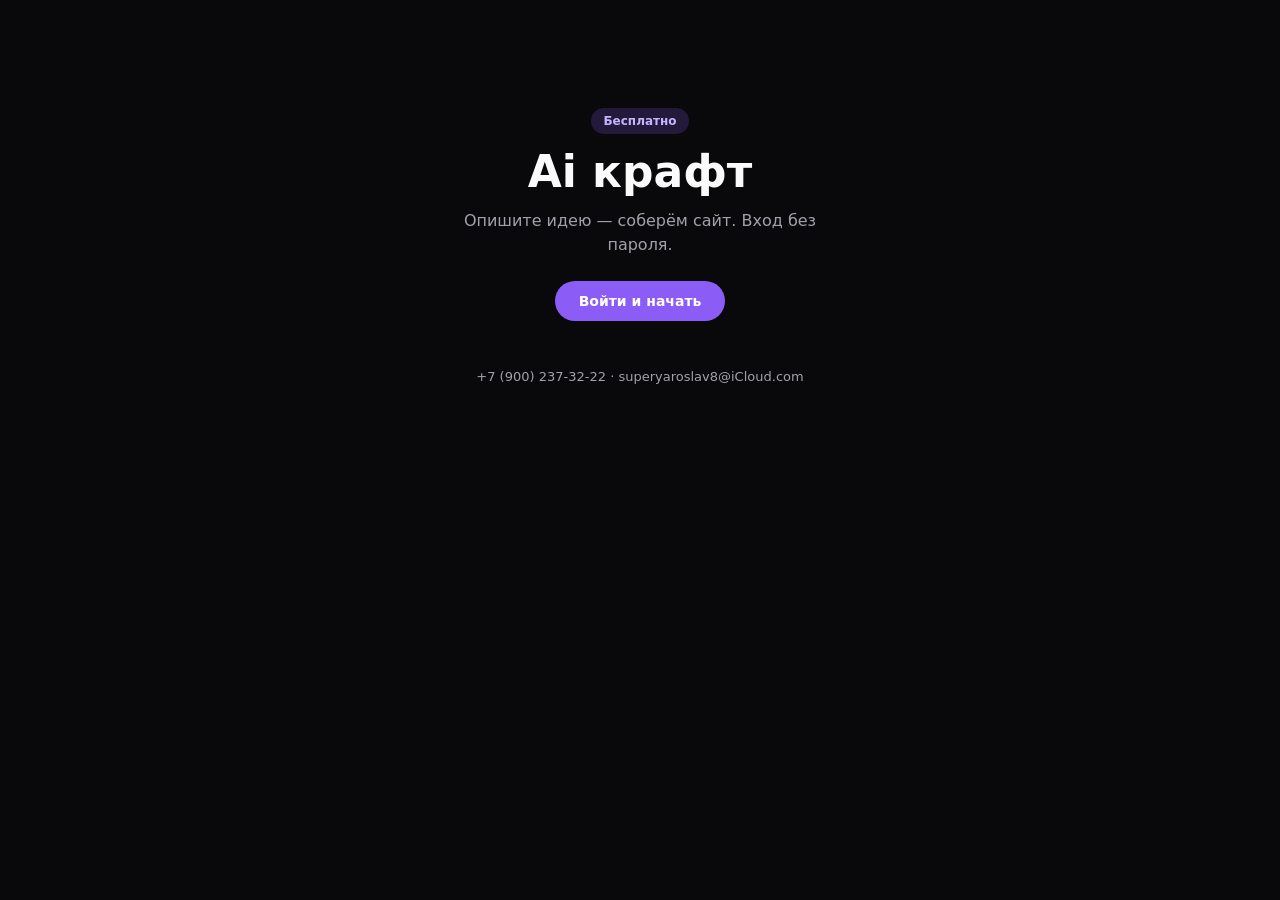
==== index.html @ 5e1bddd2 "Ai крафт: чистый продукт — вход, сборка, медиа, нейро, настройки" ====
<!DOCTYPE html>
<html lang="ru">
<head>
  <meta charset="UTF-8">
  <meta name="viewport" content="width=device-width, initial-scale=1">
  <title>Ai крафт</title>
  <link rel="stylesheet" href="css/app.css">
</head>
<body>
  <div class="wrap center">
    <p class="badge">Бесплатно</p>
    <h1>Ai крафт</h1>
    <p class="lead">Опишите идею — соберём сайт. Вход без пароля.</p>
    <a class="btn" href="app.html">Войти и начать</a>
    <footer class="foot">
      <a href="tel:+79002373222">+7 (900) 237-32-22</a>
      ·
      <a href="mailto:superyaroslav8@iCloud.com">superyaroslav8@iCloud.com</a>
    </footer>
  </div>
  <script>
    try {
      if (localStorage.getItem('ak_session')) location.replace('app.html#sites');
    } catch (e) {}
  </script>
</body>
</html>
---- css/app.css ----
*{box-sizing:border-box;margin:0;padding:0}
:root{--bg:#09090b;--card:#16161a;--border:#2a2a30;--text:#fafafa;--muted:#a1a1aa;--accent:#8b5cf6}
[data-theme=light]{--bg:#f4f4f5;--card:#fff;--border:#e4e4e7;--text:#18181b;--muted:#71717a}
html,body{min-height:100%;font-family:system-ui,-apple-system,sans-serif;background:var(--bg);color:var(--text)}
a{color:var(--accent);text-decoration:none}
.wrap{max-width:960px;margin:0 auto;padding:24px 16px}
.center{text-align:center;padding-top:12vh}
.badge{display:inline-block;padding:6px 12px;border-radius:999px;background:rgba(139,92,246,.2);color:#c4b5fd;font-size:12px;font-weight:600;margin-bottom:12px}
h1{font-size:clamp(28px,6vw,44px);margin-bottom:12px}
.lead{color:var(--muted);font-size:16px;max-width:420px;margin:0 auto 24px;line-height:1.5}
.btn{display:inline-block;padding:12px 24px;background:var(--accent);color:#fff!important;border-radius:999px;font-weight:600;border:0;cursor:pointer;font-size:14px}
.btn:disabled{opacity:.5}
.btn-ghost{background:transparent;border:1px solid var(--border);color:var(--text)!important}
.foot{margin-top:48px;font-size:13px;color:var(--muted)}
.foot a{color:var(--muted)}
.app{display:flex;min-height:100vh}
.side{width:220px;border-right:1px solid var(--border);padding:16px 12px;background:var(--card);position:fixed;inset:0 auto 0 0}
.side .brand{font-weight:700;padding:8px 10px;margin-bottom:16px}
.side nav a{display:block;padding:10px 12px;border-radius:10px;color:var(--muted);font-size:13px;margin-bottom:2px}
.side nav a.on,.side nav a:hover{background:rgba(139,92,246,.15);color:var(--accent)}
.side .user{position:absolute;bottom:16px;left:12px;right:12px;font-size:12px;color:var(--muted)}
.main{margin-left:220px;flex:1;padding:24px 20px;min-width:0}
.page{display:none}.page.on{display:block}
h2{font-size:22px;margin-bottom:8px}
.sub{color:var(--muted);font-size:14px;margin-bottom:20px}
.card{background:var(--card);border:1px solid var(--border);border-radius:16px;padding:16px;margin-bottom:12px}
.grid{display:grid;grid-template-columns:1fr 1fr;gap:16px}
@media(max-width:800px){.side{display:none}.main{margin-left:0;padding-bottom:80px}.grid{grid-template-columns:1fr}.mob{display:flex!important}}
.mob{display:none;position:fixed;bottom:0;left:0;right:0;background:var(--card);border-top:1px solid var(--border);padding:8px;justify-content:space-around}
.mob a{font-size:11px;color:var(--muted);padding:8px}
.mob a.on{color:var(--accent)}
label{display:block;font-size:12px;color:var(--muted);margin:10px 0 6px}
input,textarea,select{width:100%;padding:11px 12px;border-radius:12px;border:1px solid var(--border);background:var(--bg);color:var(--text);font:inherit}
textarea{min-height:100px;resize:vertical}
.chips{display:flex;gap:8px;flex-wrap:wrap;margin:10px 0}
.chip{padding:8px 12px;border-radius:999px;border:1px solid var(--border);font-size:12px;cursor:pointer;background:var(--bg)}
.chip.on{border-color:var(--accent);color:var(--accent);background:rgba(139,92,246,.12)}
.preview{min-height:360px;border:1px solid var(--border);border-radius:16px;overflow:hidden;background:#fff}
.preview iframe{width:100%;height:400px;border:0}
.meta{font-size:12px;color:var(--accent);margin:4px 0 8px}
.actions{display:flex;gap:8px;flex-wrap:wrap;margin-top:10px}
.actions button,.actions a{font-size:12px;padding:7px 12px;border-radius:8px;border:1px solid var(--border);background:var(--bg);color:var(--muted);cursor:pointer}
.empty{text-align:center;padding:40px;border:1px dashed var(--border);border-radius:16px;color:var(--muted)}
.row{display:flex;align-items:center;justify-content:space-between;gap:12px;padding:14px;border:1px solid var(--border);border-radius:12px;margin-bottom:10px;background:var(--card)}
.toast{position:fixed;bottom:24px;left:50%;transform:translateX(-50%);background:var(--card);border:1px solid var(--border);padding:10px 16px;border-radius:10px;font-size:13px;opacity:0;transition:.2s;z-index:50}
.toast.on{opacity:1}
#chat{height:320px;overflow:auto;border:1px solid var(--border);border-radius:12px;padding:12px;margin-bottom:10px;background:var(--bg)}
.msg{margin:8px 0;padding:10px 12px;border-radius:12px;font-size:14px;line-height:1.45;max-width:90%}
.msg.bot{background:var(--card)}
.msg.me{background:var(--accent);color:#fff;margin-left:auto}
.chat-form{display:flex;gap:8px}
.chat-form input{flex:1}
img.gen{width:100%;border-radius:12px;display:block}
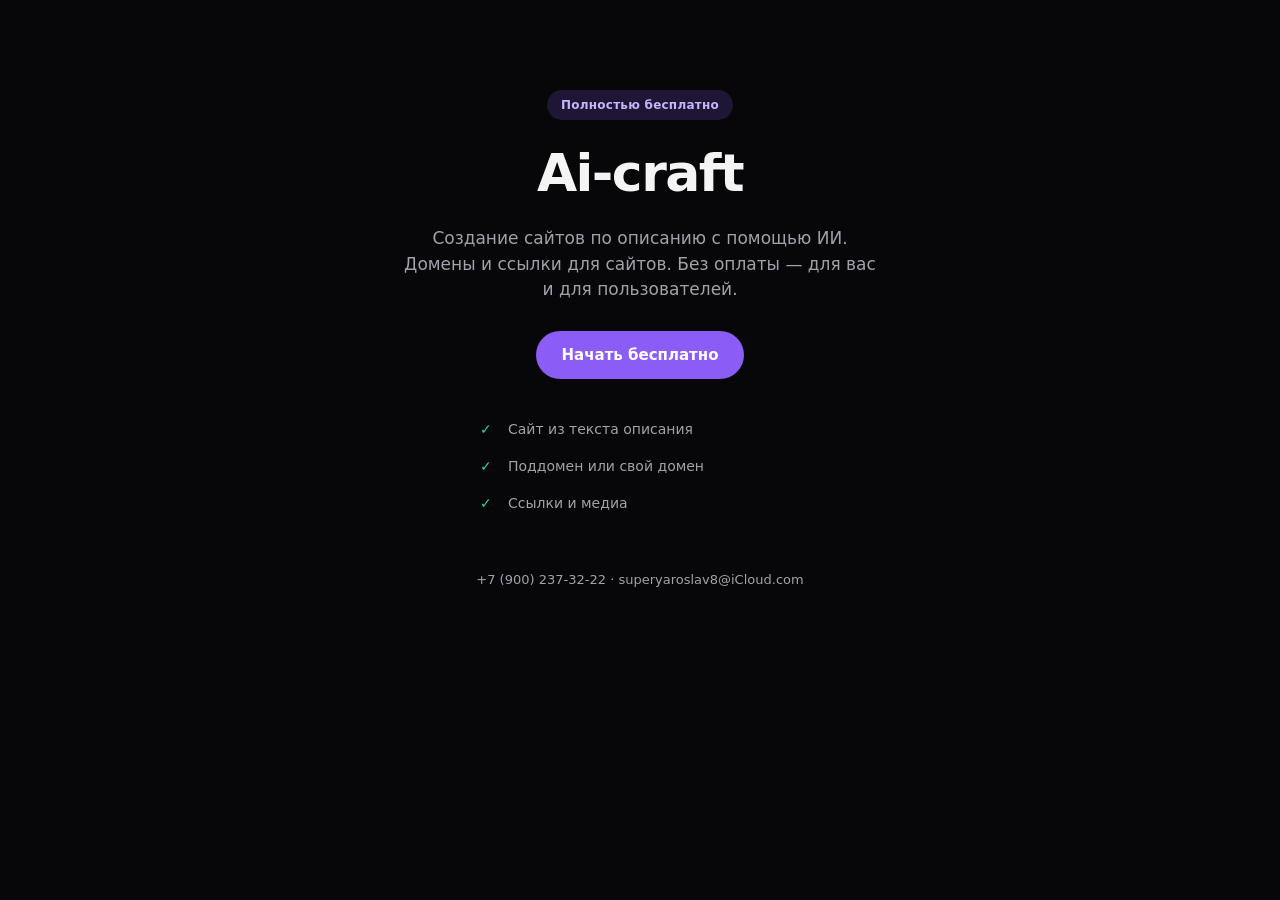
==== commit 08f394f1: "Ai-craft: name, description, clearer UX, working free tools" ====
--- a/index.html
+++ b/index.html
@@ -3,15 +3,21 @@
 <head>
   <meta charset="UTF-8">
   <meta name="viewport" content="width=device-width, initial-scale=1">
-  <title>Ai крафт</title>
+  <title>Ai-craft — сайты по описанию</title>
+  <meta name="description" content="Создание сайтов по описанию с помощью искусственного интеллекта и создание доменов и ссылок для сайтов полностью бесплатно.">
   <link rel="stylesheet" href="css/app.css">
 </head>
 <body>
   <div class="wrap center">
-    <p class="badge">Бесплатно</p>
-    <h1>Ai крафт</h1>
-    <p class="lead">Опишите идею — соберём сайт. Вход без пароля.</p>
-    <a class="btn" href="app.html">Войти и начать</a>
+    <p class="badge">Полностью бесплатно</p>
+    <h1>Ai-craft</h1>
+    <p class="lead">Создание сайтов по описанию с помощью ИИ. Домены и ссылки для сайтов. Без оплаты — для вас и для пользователей.</p>
+    <a class="btn" href="app.html">Начать бесплатно</a>
+    <ul class="bullets">
+      <li>Сайт из текста описания</li>
+      <li>Поддомен или свой домен</li>
+      <li>Ссылки и медиа</li>
+    </ul>
     <footer class="foot">
       <a href="tel:+79002373222">+7 (900) 237-32-22</a>
       ·
--- a/css/app.css
+++ b/css/app.css
@@ -1,53 +1,63 @@
 *{box-sizing:border-box;margin:0;padding:0}
-:root{--bg:#09090b;--card:#16161a;--border:#2a2a30;--text:#fafafa;--muted:#a1a1aa;--accent:#8b5cf6}
+:root{--bg:#07070a;--card:#121218;--border:#2a2a35;--text:#f4f4f5;--muted:#a1a1aa;--accent:#8b5cf6;--ok:#34d399}
 [data-theme=light]{--bg:#f4f4f5;--card:#fff;--border:#e4e4e7;--text:#18181b;--muted:#71717a}
-html,body{min-height:100%;font-family:system-ui,-apple-system,sans-serif;background:var(--bg);color:var(--text)}
+html,body{min-height:100%;font-family:system-ui,-apple-system,Segoe UI,sans-serif;background:var(--bg);color:var(--text);line-height:1.5}
 a{color:var(--accent);text-decoration:none}
-.wrap{max-width:960px;margin:0 auto;padding:24px 16px}
-.center{text-align:center;padding-top:12vh}
-.badge{display:inline-block;padding:6px 12px;border-radius:999px;background:rgba(139,92,246,.2);color:#c4b5fd;font-size:12px;font-weight:600;margin-bottom:12px}
-h1{font-size:clamp(28px,6vw,44px);margin-bottom:12px}
-.lead{color:var(--muted);font-size:16px;max-width:420px;margin:0 auto 24px;line-height:1.5}
-.btn{display:inline-block;padding:12px 24px;background:var(--accent);color:#fff!important;border-radius:999px;font-weight:600;border:0;cursor:pointer;font-size:14px}
-.btn:disabled{opacity:.5}
-.btn-ghost{background:transparent;border:1px solid var(--border);color:var(--text)!important}
+.wrap{max-width:980px;margin:0 auto;padding:24px 16px}
+.center{text-align:center;padding-top:10vh}
+.badge{display:inline-block;padding:6px 14px;border-radius:999px;background:rgba(139,92,246,.18);color:#c4b5fd;font-size:12px;font-weight:600;margin-bottom:14px;letter-spacing:.02em}
+h1{font-size:clamp(32px,7vw,52px);margin-bottom:14px;letter-spacing:-.03em;font-weight:700}
+.lead{color:var(--muted);font-size:17px;max-width:480px;margin:0 auto 28px}
+.btn{display:inline-flex;align-items:center;justify-content:center;padding:13px 26px;background:var(--accent);color:#fff!important;border-radius:999px;font-weight:600;border:0;cursor:pointer;font-size:15px;transition:transform .15s,opacity .15s}
+.btn:hover{transform:translateY(-1px)}
+.btn:disabled{opacity:.5;cursor:not-allowed}
+.btn-block{width:100%}
+.bullets{list-style:none;margin:32px auto 0;max-width:320px;text-align:left;color:var(--muted);font-size:14px}
+.bullets li{padding:8px 0 8px 28px;position:relative}
+.bullets li::before{content:"✓";position:absolute;left:0;color:var(--ok);font-weight:700}
 .foot{margin-top:48px;font-size:13px;color:var(--muted)}
 .foot a{color:var(--muted)}
+.foot a:hover{color:var(--accent)}
 .app{display:flex;min-height:100vh}
-.side{width:220px;border-right:1px solid var(--border);padding:16px 12px;background:var(--card);position:fixed;inset:0 auto 0 0}
-.side .brand{font-weight:700;padding:8px 10px;margin-bottom:16px}
-.side nav a{display:block;padding:10px 12px;border-radius:10px;color:var(--muted);font-size:13px;margin-bottom:2px}
-.side nav a.on,.side nav a:hover{background:rgba(139,92,246,.15);color:var(--accent)}
-.side .user{position:absolute;bottom:16px;left:12px;right:12px;font-size:12px;color:var(--muted)}
-.main{margin-left:220px;flex:1;padding:24px 20px;min-width:0}
+.side{width:230px;border-right:1px solid var(--border);padding:18px 12px;background:var(--card);position:fixed;inset:0 auto 0 0;z-index:20}
+.side .brand{font-weight:700;font-size:18px;padding:8px 12px;margin-bottom:18px;letter-spacing:-.02em}
+.side nav a{display:block;padding:11px 12px;border-radius:11px;color:var(--muted);font-size:13px;margin-bottom:3px;font-weight:500}
+.side nav a.on,.side nav a:hover{background:rgba(139,92,246,.14);color:var(--accent)}
+.side .user{position:absolute;bottom:18px;left:12px;right:12px;font-size:12px;color:var(--muted);padding-top:12px;border-top:1px solid var(--border)}
+.side .user strong{display:block;color:var(--text);margin-bottom:6px;font-size:13px}
+.main{margin-left:230px;flex:1;padding:28px 24px 40px;min-width:0}
 .page{display:none}.page.on{display:block}
-h2{font-size:22px;margin-bottom:8px}
-.sub{color:var(--muted);font-size:14px;margin-bottom:20px}
-.card{background:var(--card);border:1px solid var(--border);border-radius:16px;padding:16px;margin-bottom:12px}
-.grid{display:grid;grid-template-columns:1fr 1fr;gap:16px}
-@media(max-width:800px){.side{display:none}.main{margin-left:0;padding-bottom:80px}.grid{grid-template-columns:1fr}.mob{display:flex!important}}
-.mob{display:none;position:fixed;bottom:0;left:0;right:0;background:var(--card);border-top:1px solid var(--border);padding:8px;justify-content:space-around}
-.mob a{font-size:11px;color:var(--muted);padding:8px}
+h2{font-size:24px;margin-bottom:6px;font-weight:700;letter-spacing:-.02em}
+.sub{color:var(--muted);font-size:14px;margin-bottom:22px}
+.card{background:var(--card);border:1px solid var(--border);border-radius:16px;padding:18px;margin-bottom:12px}
+.grid{display:grid;grid-template-columns:1fr 1.05fr;gap:18px}
+@media(max-width:860px){.side{display:none}.main{margin-left:0;padding:20px 14px 88px}.grid{grid-template-columns:1fr}.mob{display:flex!important}}
+.mob{display:none;position:fixed;bottom:0;left:0;right:0;background:var(--card);border-top:1px solid var(--border);padding:10px 6px calc(10px + env(safe-area-inset-bottom));justify-content:space-around;z-index:30}
+.mob a{font-size:11px;color:var(--muted);padding:8px;font-weight:500}
 .mob a.on{color:var(--accent)}
-label{display:block;font-size:12px;color:var(--muted);margin:10px 0 6px}
-input,textarea,select{width:100%;padding:11px 12px;border-radius:12px;border:1px solid var(--border);background:var(--bg);color:var(--text);font:inherit}
-textarea{min-height:100px;resize:vertical}
+label{display:block;font-size:12px;color:var(--muted);margin:12px 0 6px;font-weight:500}
+input,textarea,select{width:100%;padding:12px 14px;border-radius:12px;border:1px solid var(--border);background:var(--bg);color:var(--text);font:inherit;outline:none}
+input:focus,textarea:focus,select:focus{border-color:var(--accent)}
+textarea{min-height:110px;resize:vertical}
 .chips{display:flex;gap:8px;flex-wrap:wrap;margin:10px 0}
-.chip{padding:8px 12px;border-radius:999px;border:1px solid var(--border);font-size:12px;cursor:pointer;background:var(--bg)}
+.chip{padding:8px 14px;border-radius:999px;border:1px solid var(--border);font-size:12px;cursor:pointer;background:var(--bg);font-weight:500}
 .chip.on{border-color:var(--accent);color:var(--accent);background:rgba(139,92,246,.12)}
-.preview{min-height:360px;border:1px solid var(--border);border-radius:16px;overflow:hidden;background:#fff}
-.preview iframe{width:100%;height:400px;border:0}
-.meta{font-size:12px;color:var(--accent);margin:4px 0 8px}
-.actions{display:flex;gap:8px;flex-wrap:wrap;margin-top:10px}
-.actions button,.actions a{font-size:12px;padding:7px 12px;border-radius:8px;border:1px solid var(--border);background:var(--bg);color:var(--muted);cursor:pointer}
-.empty{text-align:center;padding:40px;border:1px dashed var(--border);border-radius:16px;color:var(--muted)}
-.row{display:flex;align-items:center;justify-content:space-between;gap:12px;padding:14px;border:1px solid var(--border);border-radius:12px;margin-bottom:10px;background:var(--card)}
-.toast{position:fixed;bottom:24px;left:50%;transform:translateX(-50%);background:var(--card);border:1px solid var(--border);padding:10px 16px;border-radius:10px;font-size:13px;opacity:0;transition:.2s;z-index:50}
-.toast.on{opacity:1}
-#chat{height:320px;overflow:auto;border:1px solid var(--border);border-radius:12px;padding:12px;margin-bottom:10px;background:var(--bg)}
-.msg{margin:8px 0;padding:10px 12px;border-radius:12px;font-size:14px;line-height:1.45;max-width:90%}
+.preview{min-height:380px;border:1px solid var(--border);border-radius:16px;overflow:hidden;background:#fff}
+.preview iframe{width:100%;height:420px;border:0}
+.meta{font-size:12px;color:var(--accent);margin:4px 0 8px;font-weight:600}
+.actions{display:flex;gap:8px;flex-wrap:wrap;margin-top:12px}
+.actions button{font-size:12px;padding:8px 12px;border-radius:8px;border:1px solid var(--border);background:var(--bg);color:var(--muted);cursor:pointer;font-weight:500}
+.actions button:hover{color:var(--text);border-color:var(--text)}
+.empty{text-align:center;padding:48px 20px;border:1px dashed var(--border);border-radius:16px;color:var(--muted)}
+.row{display:flex;align-items:center;justify-content:space-between;gap:12px;padding:14px 16px;border:1px solid var(--border);border-radius:14px;margin-bottom:10px;background:var(--card)}
+.toast{position:fixed;bottom:28px;left:50%;transform:translateX(-50%) translateY(8px);background:var(--card);border:1px solid var(--border);padding:12px 18px;border-radius:12px;font-size:13px;opacity:0;transition:.2s;z-index:50;box-shadow:0 12px 40px rgba(0,0,0,.35)}
+.toast.on{opacity:1;transform:translateX(-50%) translateY(0)}
+#chat{height:340px;overflow:auto;border:1px solid var(--border);border-radius:14px;padding:14px;margin-bottom:12px;background:var(--bg)}
+.msg{margin:8px 0;padding:11px 14px;border-radius:14px;font-size:14px;line-height:1.5;max-width:92%}
 .msg.bot{background:var(--card)}
 .msg.me{background:var(--accent);color:#fff;margin-left:auto}
 .chat-form{display:flex;gap:8px}
 .chat-form input{flex:1}
 img.gen{width:100%;border-radius:12px;display:block}
+.gate-box{max-width:360px;margin:0 auto;text-align:left;background:var(--card);border:1px solid var(--border);border-radius:20px;padding:28px 24px}
+.hint{font-size:12px;color:var(--muted);margin-top:10px}
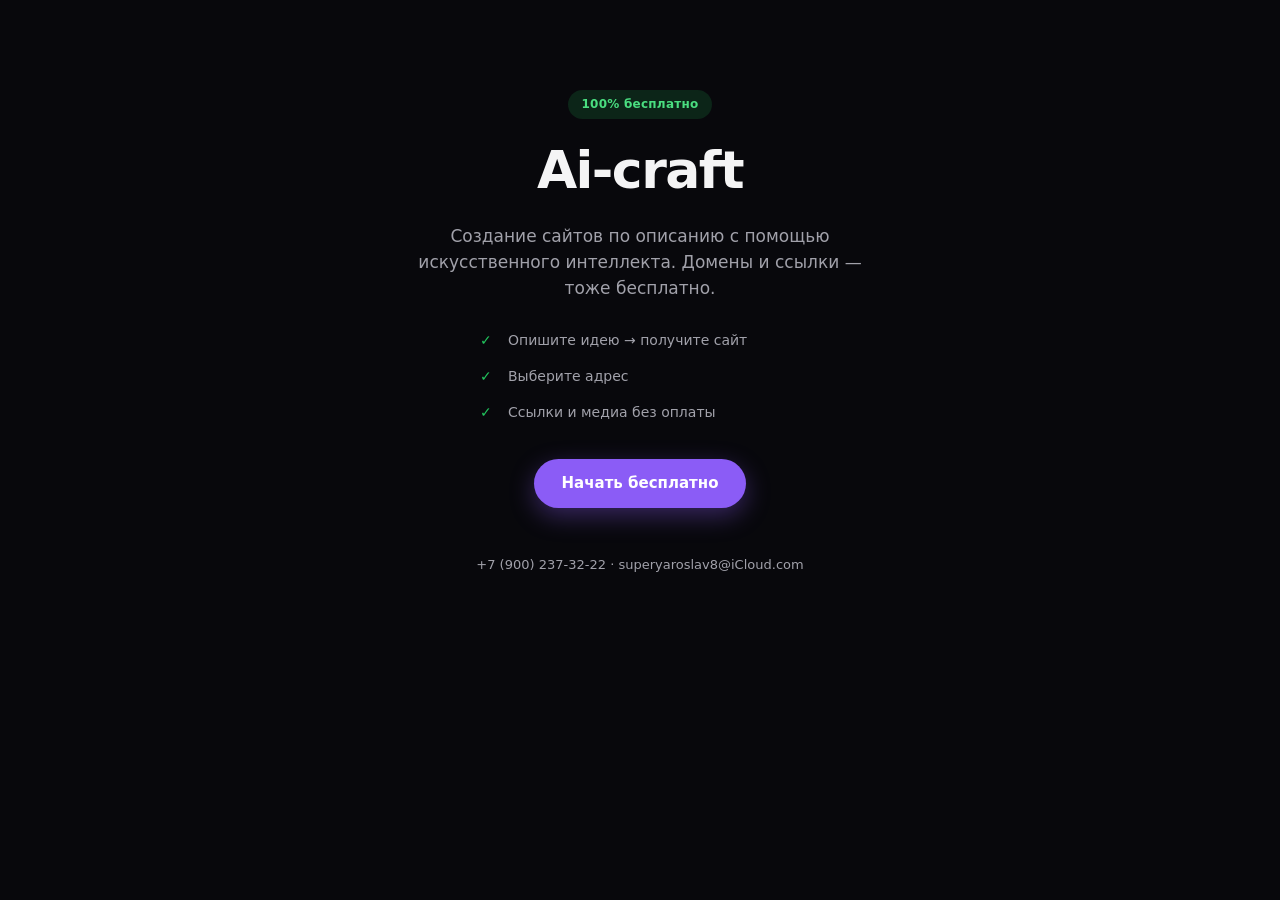
==== commit 31be8834: "Ai-craft: name, description, clearer free UX" ====
--- a/index.html
+++ b/index.html
@@ -3,21 +3,21 @@
 <head>
   <meta charset="UTF-8">
   <meta name="viewport" content="width=device-width, initial-scale=1">
-  <title>Ai-craft — сайты по описанию</title>
+  <title>Ai-craft — сайты по описанию, бесплатно</title>
   <meta name="description" content="Создание сайтов по описанию с помощью искусственного интеллекта и создание доменов и ссылок для сайтов полностью бесплатно.">
   <link rel="stylesheet" href="css/app.css">
 </head>
 <body>
   <div class="wrap center">
-    <p class="badge">Полностью бесплатно</p>
+    <p class="badge">100% бесплатно</p>
     <h1>Ai-craft</h1>
-    <p class="lead">Создание сайтов по описанию с помощью ИИ. Домены и ссылки для сайтов. Без оплаты — для вас и для пользователей.</p>
+    <p class="lead">Создание сайтов по описанию с помощью искусственного интеллекта. Домены и ссылки — тоже бесплатно.</p>
+    <ul class="home-list">
+      <li>Опишите идею → получите сайт</li>
+      <li>Выберите адрес</li>
+      <li>Ссылки и медиа без оплаты</li>
+    </ul>
     <a class="btn" href="app.html">Начать бесплатно</a>
-    <ul class="bullets">
-      <li>Сайт из текста описания</li>
-      <li>Поддомен или свой домен</li>
-      <li>Ссылки и медиа</li>
-    </ul>
     <footer class="foot">
       <a href="tel:+79002373222">+7 (900) 237-32-22</a>
       ·
--- a/css/app.css
+++ b/css/app.css
@@ -1,63 +1,60 @@
 *{box-sizing:border-box;margin:0;padding:0}
-:root{--bg:#07070a;--card:#121218;--border:#2a2a35;--text:#f4f4f5;--muted:#a1a1aa;--accent:#8b5cf6;--ok:#34d399}
-[data-theme=light]{--bg:#f4f4f5;--card:#fff;--border:#e4e4e7;--text:#18181b;--muted:#71717a}
-html,body{min-height:100%;font-family:system-ui,-apple-system,Segoe UI,sans-serif;background:var(--bg);color:var(--text);line-height:1.5}
+:root{--bg:#08080c;--card:#14141c;--border:#2a2a36;--text:#f4f4f5;--muted:#a1a1aa;--accent:#8b5cf6;--ok:#22c55e}
+[data-theme=light]{--bg:#f8f8fb;--card:#fff;--border:#e4e4e7;--text:#18181b;--muted:#71717a}
+html,body{min-height:100%;font-family:system-ui,-apple-system,"Segoe UI",sans-serif;background:var(--bg);color:var(--text);line-height:1.45}
 a{color:var(--accent);text-decoration:none}
-.wrap{max-width:980px;margin:0 auto;padding:24px 16px}
+.wrap{max-width:960px;margin:0 auto;padding:24px 16px}
 .center{text-align:center;padding-top:10vh}
-.badge{display:inline-block;padding:6px 14px;border-radius:999px;background:rgba(139,92,246,.18);color:#c4b5fd;font-size:12px;font-weight:600;margin-bottom:14px;letter-spacing:.02em}
-h1{font-size:clamp(32px,7vw,52px);margin-bottom:14px;letter-spacing:-.03em;font-weight:700}
-.lead{color:var(--muted);font-size:17px;max-width:480px;margin:0 auto 28px}
-.btn{display:inline-flex;align-items:center;justify-content:center;padding:13px 26px;background:var(--accent);color:#fff!important;border-radius:999px;font-weight:600;border:0;cursor:pointer;font-size:15px;transition:transform .15s,opacity .15s}
-.btn:hover{transform:translateY(-1px)}
+.badge{display:inline-block;padding:6px 14px;border-radius:999px;background:rgba(34,197,94,.15);color:#4ade80;font-size:12px;font-weight:700;margin-bottom:14px;letter-spacing:.02em}
+h1{font-size:clamp(32px,7vw,52px);margin-bottom:14px;letter-spacing:-.03em}
+.lead{color:var(--muted);font-size:17px;max-width:480px;margin:0 auto 20px;line-height:1.55}
+.home-list{list-style:none;text-align:left;max-width:320px;margin:0 auto 28px;color:var(--muted);font-size:14px}
+.home-list li{padding:8px 0 8px 28px;position:relative}
+.home-list li:before{content:"✓";position:absolute;left:0;color:var(--ok);font-weight:700}
+.btn{display:inline-block;padding:14px 28px;background:var(--accent);color:#fff!important;border-radius:999px;font-weight:600;border:0;cursor:pointer;font-size:15px;box-shadow:0 8px 24px rgba(139,92,246,.35)}
+.btn:hover{filter:brightness(1.08)}
 .btn:disabled{opacity:.5;cursor:not-allowed}
-.btn-block{width:100%}
-.bullets{list-style:none;margin:32px auto 0;max-width:320px;text-align:left;color:var(--muted);font-size:14px}
-.bullets li{padding:8px 0 8px 28px;position:relative}
-.bullets li::before{content:"✓";position:absolute;left:0;color:var(--ok);font-weight:700}
 .foot{margin-top:48px;font-size:13px;color:var(--muted)}
 .foot a{color:var(--muted)}
-.foot a:hover{color:var(--accent)}
 .app{display:flex;min-height:100vh}
-.side{width:230px;border-right:1px solid var(--border);padding:18px 12px;background:var(--card);position:fixed;inset:0 auto 0 0;z-index:20}
-.side .brand{font-weight:700;font-size:18px;padding:8px 12px;margin-bottom:18px;letter-spacing:-.02em}
-.side nav a{display:block;padding:11px 12px;border-radius:11px;color:var(--muted);font-size:13px;margin-bottom:3px;font-weight:500}
+.side{width:230px;border-right:1px solid var(--border);padding:18px 12px;background:var(--card);position:fixed;inset:0 auto 0 0;z-index:10}
+.side .brand{font-weight:800;font-size:18px;padding:8px 12px;margin-bottom:8px;letter-spacing:-.02em}
+.side .tag{font-size:11px;color:var(--muted);padding:0 12px 16px;line-height:1.4}
+.side nav a{display:block;padding:10px 12px;border-radius:10px;color:var(--muted);font-size:13px;margin-bottom:2px;font-weight:500}
 .side nav a.on,.side nav a:hover{background:rgba(139,92,246,.14);color:var(--accent)}
-.side .user{position:absolute;bottom:18px;left:12px;right:12px;font-size:12px;color:var(--muted);padding-top:12px;border-top:1px solid var(--border)}
-.side .user strong{display:block;color:var(--text);margin-bottom:6px;font-size:13px}
-.main{margin-left:230px;flex:1;padding:28px 24px 40px;min-width:0}
+.side .user{position:absolute;bottom:16px;left:12px;right:12px;font-size:12px;color:var(--muted);padding-top:12px;border-top:1px solid var(--border)}
+.main{margin-left:230px;flex:1;padding:28px 22px 40px;min-width:0}
 .page{display:none}.page.on{display:block}
-h2{font-size:24px;margin-bottom:6px;font-weight:700;letter-spacing:-.02em}
+h2{font-size:24px;margin-bottom:6px;letter-spacing:-.02em}
 .sub{color:var(--muted);font-size:14px;margin-bottom:22px}
-.card{background:var(--card);border:1px solid var(--border);border-radius:16px;padding:18px;margin-bottom:12px}
+.card{background:var(--card);border:1px solid var(--border);border-radius:16px;padding:16px;margin-bottom:12px}
 .grid{display:grid;grid-template-columns:1fr 1.05fr;gap:18px}
-@media(max-width:860px){.side{display:none}.main{margin-left:0;padding:20px 14px 88px}.grid{grid-template-columns:1fr}.mob{display:flex!important}}
-.mob{display:none;position:fixed;bottom:0;left:0;right:0;background:var(--card);border-top:1px solid var(--border);padding:10px 6px calc(10px + env(safe-area-inset-bottom));justify-content:space-around;z-index:30}
-.mob a{font-size:11px;color:var(--muted);padding:8px;font-weight:500}
+@media(max-width:860px){.side{display:none}.main{margin-left:0;padding-bottom:88px}.grid{grid-template-columns:1fr}.mob{display:flex!important}}
+.mob{display:none;position:fixed;bottom:0;left:0;right:0;background:var(--card);border-top:1px solid var(--border);padding:10px 8px;justify-content:space-around;z-index:20}
+.mob a{font-size:11px;color:var(--muted);padding:8px;font-weight:600}
 .mob a.on{color:var(--accent)}
-label{display:block;font-size:12px;color:var(--muted);margin:12px 0 6px;font-weight:500}
-input,textarea,select{width:100%;padding:12px 14px;border-radius:12px;border:1px solid var(--border);background:var(--bg);color:var(--text);font:inherit;outline:none}
-input:focus,textarea:focus,select:focus{border-color:var(--accent)}
+label{display:block;font-size:12px;color:var(--muted);margin:12px 0 6px;font-weight:600}
+input,textarea,select{width:100%;padding:12px 14px;border-radius:12px;border:1px solid var(--border);background:var(--bg);color:var(--text);font:inherit}
+input:focus,textarea:focus,select:focus{outline:2px solid rgba(139,92,246,.4);border-color:var(--accent)}
 textarea{min-height:110px;resize:vertical}
 .chips{display:flex;gap:8px;flex-wrap:wrap;margin:10px 0}
-.chip{padding:8px 14px;border-radius:999px;border:1px solid var(--border);font-size:12px;cursor:pointer;background:var(--bg);font-weight:500}
+.chip{padding:8px 14px;border-radius:999px;border:1px solid var(--border);font-size:12px;cursor:pointer;background:var(--bg);font-weight:600}
 .chip.on{border-color:var(--accent);color:var(--accent);background:rgba(139,92,246,.12)}
-.preview{min-height:380px;border:1px solid var(--border);border-radius:16px;overflow:hidden;background:#fff}
+.preview{min-height:380px;border:1px solid var(--border);border-radius:16px;overflow:hidden;background:#fff;box-shadow:0 12px 40px rgba(0,0,0,.25)}
 .preview iframe{width:100%;height:420px;border:0}
 .meta{font-size:12px;color:var(--accent);margin:4px 0 8px;font-weight:600}
 .actions{display:flex;gap:8px;flex-wrap:wrap;margin-top:12px}
-.actions button{font-size:12px;padding:8px 12px;border-radius:8px;border:1px solid var(--border);background:var(--bg);color:var(--muted);cursor:pointer;font-weight:500}
-.actions button:hover{color:var(--text);border-color:var(--text)}
+.actions button{font-size:12px;padding:8px 14px;border-radius:10px;border:1px solid var(--border);background:var(--bg);color:var(--muted);cursor:pointer;font-weight:600}
+.actions button:hover{color:var(--text);border-color:var(--accent)}
 .empty{text-align:center;padding:48px 20px;border:1px dashed var(--border);border-radius:16px;color:var(--muted)}
 .row{display:flex;align-items:center;justify-content:space-between;gap:12px;padding:14px 16px;border:1px solid var(--border);border-radius:14px;margin-bottom:10px;background:var(--card)}
-.toast{position:fixed;bottom:28px;left:50%;transform:translateX(-50%) translateY(8px);background:var(--card);border:1px solid var(--border);padding:12px 18px;border-radius:12px;font-size:13px;opacity:0;transition:.2s;z-index:50;box-shadow:0 12px 40px rgba(0,0,0,.35)}
-.toast.on{opacity:1;transform:translateX(-50%) translateY(0)}
+.toast{position:fixed;bottom:28px;left:50%;transform:translateX(-50%);background:#1c1c24;border:1px solid var(--border);padding:12px 18px;border-radius:12px;font-size:13px;opacity:0;transition:.2s;z-index:50;box-shadow:0 8px 30px rgba(0,0,0,.4)}
+.toast.on{opacity:1}
 #chat{height:340px;overflow:auto;border:1px solid var(--border);border-radius:14px;padding:14px;margin-bottom:12px;background:var(--bg)}
-.msg{margin:8px 0;padding:11px 14px;border-radius:14px;font-size:14px;line-height:1.5;max-width:92%}
+.msg{margin:8px 0;padding:10px 14px;border-radius:14px;font-size:14px;line-height:1.5;max-width:88%}
 .msg.bot{background:var(--card)}
 .msg.me{background:var(--accent);color:#fff;margin-left:auto}
 .chat-form{display:flex;gap:8px}
 .chat-form input{flex:1}
 img.gen{width:100%;border-radius:12px;display:block}
-.gate-box{max-width:360px;margin:0 auto;text-align:left;background:var(--card);border:1px solid var(--border);border-radius:20px;padding:28px 24px}
-.hint{font-size:12px;color:var(--muted);margin-top:10px}
+.free-note{display:inline-flex;align-items:center;gap:6px;font-size:12px;color:#4ade80;font-weight:600;margin-left:8px}
